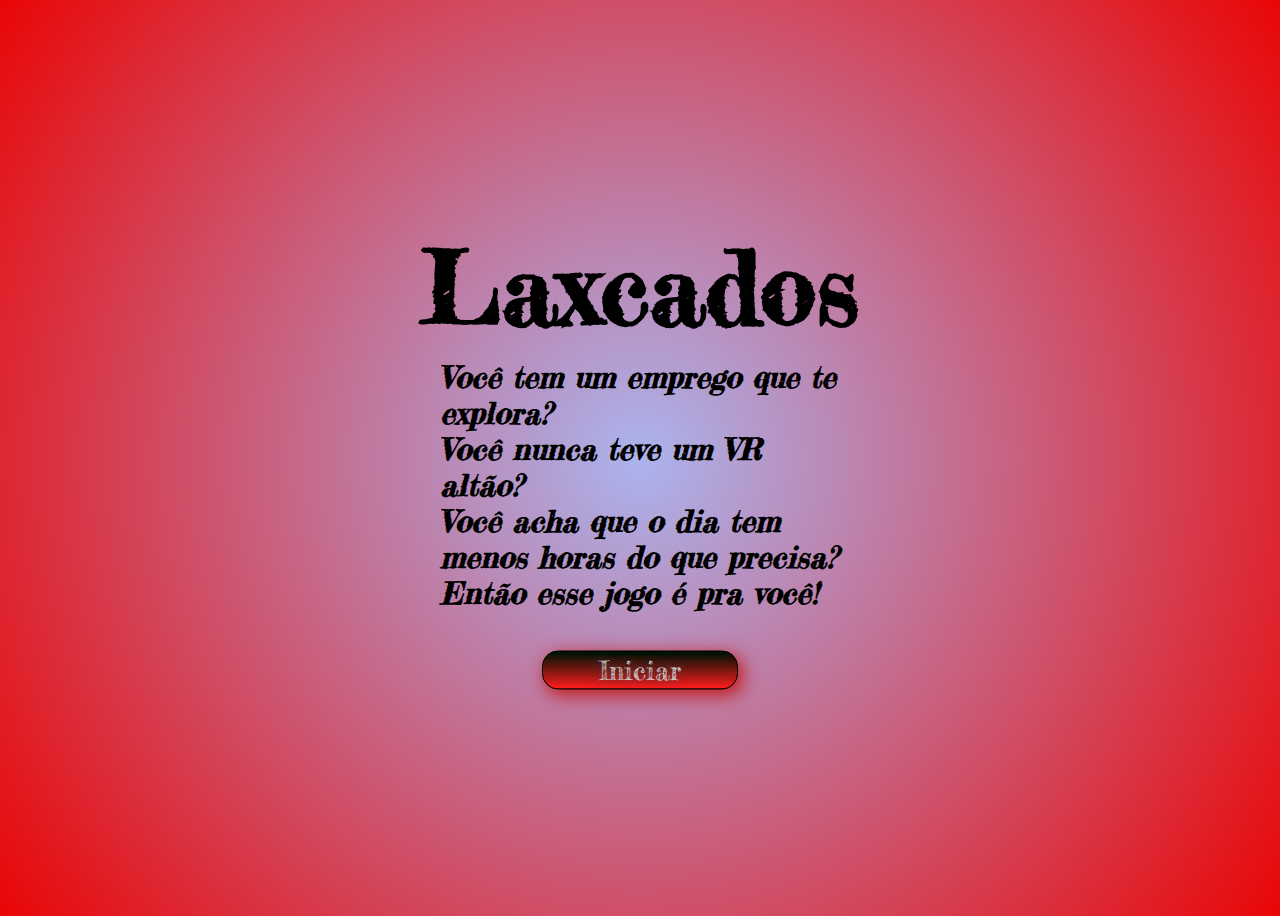
==== index.html @ a6ed9c5d "problema no diretorio" ====
<!DOCTYPE html>
<html lang="pt-br">

<head>
    <link rel="stylesheet" href="./css/index.css">
    <meta charset="UTF-8">
    <meta http-equiv="X-UA-Compatible" content="IE=edge">
    <meta name="viewport" content="width=device-width, initial-scale=1.0">
    <title>Laxcados</title>
    <link rel="preconnect" href="https://fonts.googleapis.com">
    <link rel="preconnect" href="https://fonts.gstatic.com" crossorigin>
    <link href="https://fonts.googleapis.com/css2?family=Fredericka+the+Great&display=swap" rel="stylesheet">
    <script defer src="./javascript/index.js"></script>
</head>

<body>
    <div class="quarteirao">
        <h1 class="titulo">
            Laxcados
        </h1>
        <p class="chamada">
            Você tem um emprego que te explora?<br>
            Você nunca teve um VR altão?<br>
            Você acha que o dia tem menos horas do que precisa?<br>
            Então esse jogo é pra você!<br>

        <div class="botao" id="btn"><a href="#" class="button">Iniciar</a></div>
    </div>
</body>

</html>
---- css/index.css ----
body {
    background: rgb(171, 180, 238);
    background: radial-gradient(circle, rgba(171, 180, 238, 1) 0%, rgba(233, 6, 6, 1) 100%);
    padding: 0%;
    height: 100vh;
}

.quarteirao {
    top: 55%;
    left: 50%;
    position: absolute;
    transform: translate(-50%, -50%);
    height: 500px;
    width: 800px;
    letter-spacing: 0, 5px;
}

.titulo {
    position: absolute;
    top: -5%;
    left: 50%;
    transform: translate(-50%, -50%);
    font-size: 100px;
    font-family: 'Fredericka the Great', cursive;
}

.chamada {
    font-size: 30px;
    font-family: 'Fredericka the Great', cursive;
    font-style: italic;
    font-weight: bolder;
    position: absolute;
    top: 42%;
    left: 50%;
    transform: translate(-50%, -50%);
}

.button {
    box-shadow: 4px 5px 18px 1px #c21b1b;
    background: linear-gradient(to bottom, #011205 5%, #ff1c1c 100%);
    background-color: #011205;
    border-radius: 16px;
    border: 1px solid #000000;
    display: inline-block;
    cursor: pointer;
    color: #cfd6d0;
    font-family: 'Fredericka the Great', cursive;
    font-size: 26px;
    padding: 3px 56px;
    text-decoration: none;
    text-shadow: -1px -1px 11px #424661;
}

.button:hover {
    background: linear-gradient(to bottom, #ff1c1c 5%, #011205 100%);
    background-color: #ff1c1c;
}

.button:active {
    position: relative;
    top: 1px;
}

.botao {
    position: absolute;
    top: 85%;
    left: 50%;
    transform: translate(-50%, -50%);
}

.subtitulo {
    position: absolute;
    top: 65%;
    left: 52%;
    transform: translate(-50%, -50%);
    font-size: 30px;
    font-family: 'Fredericka the Great', cursive;
    font-style: italic;
    font-weight: bolder;
}

.tutorial {
    font-size: 30px;
    font-family: 'Fredericka the Great', cursive;
    font-style: italic;
    font-weight: bolder;
    position: absolute;
    top: 30%;
    left: 52%;
    transform: translate(-50%, -50%);
}

.escolhaDePersonagem {
    font-size: 50px;
    font-family: 'Fredericka the Great', cursive;
    font-style: italic;
    font-weight: bolder;
    position: absolute;
    top: 10%;
    left: 46%;
    transform: translate(-50%, -50%);
}

.adalberto {
    font-size: 20px;
    font-family: 'Fredericka the Great', cursive;
    font-style: italic;
    font-weight: bolder;
    position: absolute;
    top: 35%;
    left: 50%;
    transform: translate(-50%, -50%);
}

.nathalia {
    font-size: 20px;
    font-family: 'Fredericka the Great', cursive;
    font-style: italic;
    font-weight: bolder;
    position: absolute;
    top: 55%;
    left: 50%;
    transform: translate(-50%, -50%);
}

.geovanni {
    font-size: 20px;
    font-family: 'Fredericka the Great', cursive;
    font-style: italic;
    font-weight: bolder;
    position: absolute;
    top: 75%;
    left: 50%;
    transform: translate(-50%, -50%);
}



.adalbertoBotao {
    box-shadow: inset -43px 32px 20px -12px #e32a12;
    background: linear-gradient(to bottom, #a73f2d 5%, #f52c11 100%);
    background-color: #a73f2d;
    border-radius: 12px;
    border: 3px solid #000000;
    display: inline-block;
    cursor: pointer;
    color: #ffffff;
    font-family: Arial;
    font-size: 28px;
    font-weight: bold;
    font-style: italic;
    padding: 17px 23px;
    text-decoration: none;
    text-shadow: 0px 1px 6px #080505;
    position: absolute;
    top: -10%;
    left: -6%;
    transform: translate(-50%, -50%);
}

.adalbertoBotao:hover {
    background: linear-gradient(to bottom, #f52c11 5%, #a73f2d 100%);
    background-color: #f52c11;
}


.nataliaBotao {
    box-shadow: inset -43px 32px 20px -12px #e32a12;
    background: linear-gradient(to bottom, #a73f2d 5%, #f52c11 100%);
    background-color: #a73f2d;
    border-radius: 12px;
    border: 3px solid #000000;
    display: inline-block;
    cursor: pointer;
    color: #ffffff;
    font-family: Arial;
    font-size: 28px;
    font-weight: bold;
    font-style: italic;
    padding: 17px 23px;
    text-decoration: none;
    text-shadow: 0px 1px 6px #080505;
    position: absolute;
    top: 10%;
    left: -6%;
    transform: translate(-50%, -50%);
}

.nataliaBotao:hover {
    background: linear-gradient(to bottom, #f52c11 5%, #a73f2d 100%);
    background-color: #f52c11;
}


.geovaniBotao {
    box-shadow: inset -43px 32px 20px -12px #e32a12;
    background: linear-gradient(to bottom, #a73f2d 5%, #f52c11 100%);
    background-color: #a73f2d;
    border-radius: 12px;
    border: 3px solid #000000;
    display: inline-block;
    cursor: pointer;
    color: #ffffff;
    font-family: Arial;
    font-size: 28px;
    font-weight: bold;
    font-style: italic;
    padding: 17px 23px;
    text-decoration: none;
    text-shadow: 0px 1px 6px #080505;
    position: absolute;
    top: 4%;
    left: -6%;
    transform: translate(-50%, -50%);
}

.geovaniBotao:hover {
    background: linear-gradient(to bottom, #f52c11 5%, #a73f2d 100%);
    background-color: #f52c11;
}
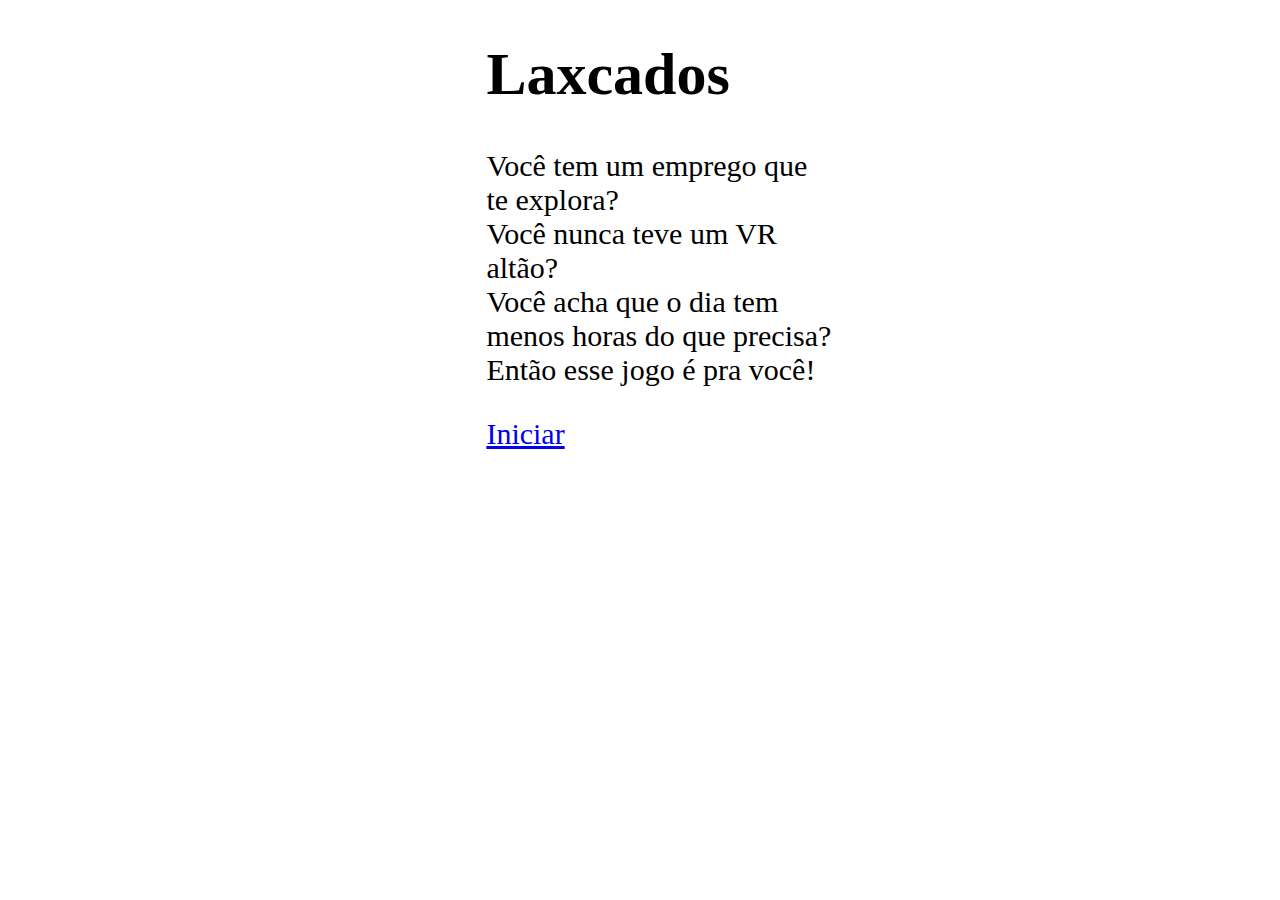
==== commit ad085882: "mudanças html, css e js" ====
--- a/index.html
+++ b/index.html
@@ -2,7 +2,7 @@
 <html lang="pt-br">
 
 <head>
-    <link rel="stylesheet" href="./css/index.css">
+    <link rel="stylesheet" href="./index.css">
     <meta charset="UTF-8">
     <meta http-equiv="X-UA-Compatible" content="IE=edge">
     <meta name="viewport" content="width=device-width, initial-scale=1.0">
@@ -14,18 +14,16 @@
 </head>
 
 <body>
+        
     <div class="quarteirao">
-        <h1 class="titulo">
-            Laxcados
-        </h1>
+        <h1>Laxcados</h1>
         <p class="chamada">
             Você tem um emprego que te explora?<br>
             Você nunca teve um VR altão?<br>
             Você acha que o dia tem menos horas do que precisa?<br>
             Então esse jogo é pra você!<br>
-
-        <div class="botao" id="btn"><a href="#" class="button">Iniciar</a></div>
-    </div>
+        </p>
+      <div class="button"><a href="#" id="btn">Iniciar</a></div>
 </body>
 
-</html>+</html>
--- a/index.css
+++ b/index.css
@@ -0,0 +1,16 @@
+body {
+  padding: 0%;
+  margin: 0%;
+}
+.quarteirao {
+  font-size: 30px;
+  width: 350px;
+  height: 200px;
+  margin-left: 38%;
+}
+.escolhas{
+  font-size: 20px;
+  width: 350px;
+  height: 200px;
+  margin-left: 38%;
+}
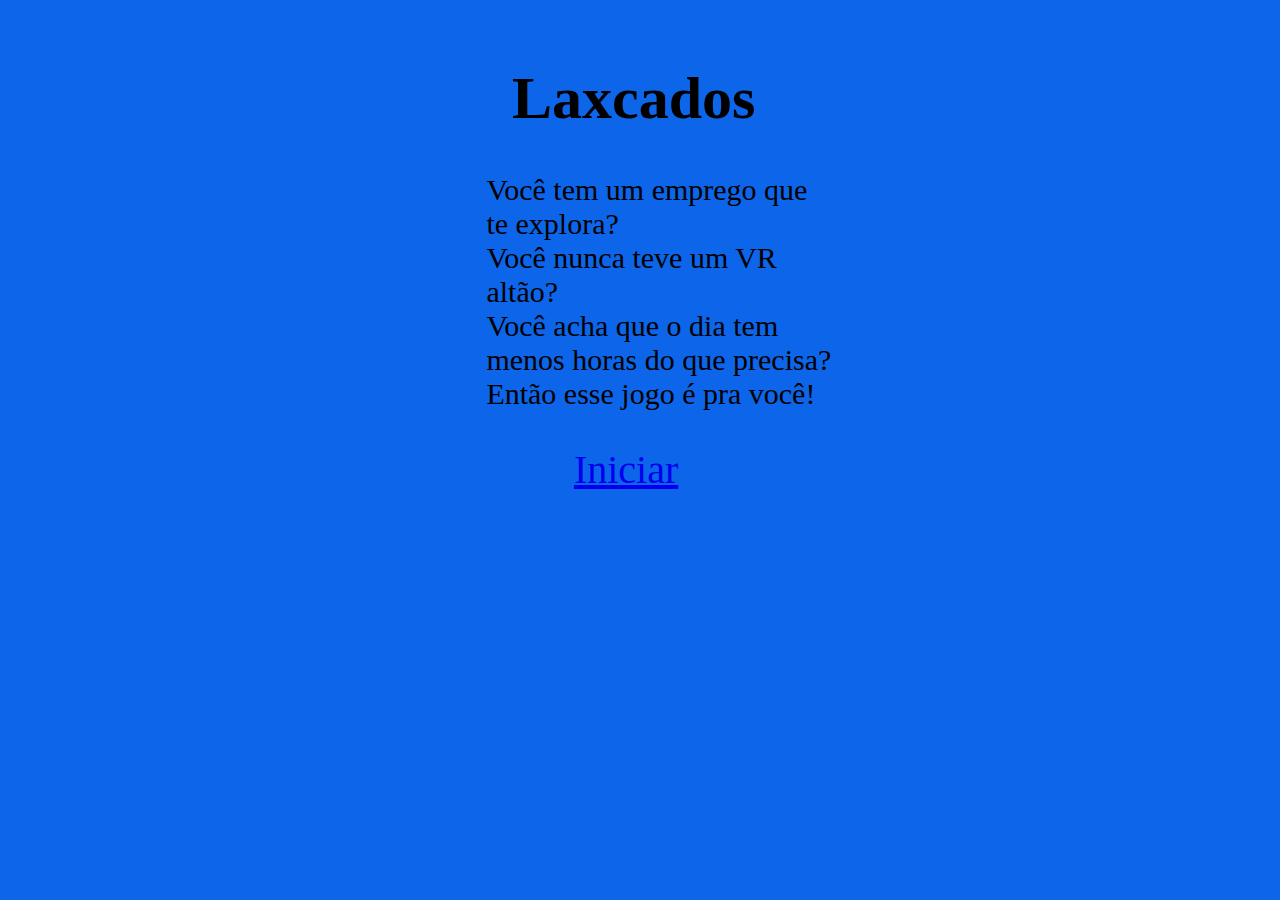
==== commit 6f92ae3e: "criação de pagina vitoria e derrota" ====
--- a/index.html
+++ b/index.html
@@ -7,23 +7,20 @@
     <meta http-equiv="X-UA-Compatible" content="IE=edge">
     <meta name="viewport" content="width=device-width, initial-scale=1.0">
     <title>Laxcados</title>
-    <link rel="preconnect" href="https://fonts.googleapis.com">
-    <link rel="preconnect" href="https://fonts.gstatic.com" crossorigin>
-    <link href="https://fonts.googleapis.com/css2?family=Fredericka+the+Great&display=swap" rel="stylesheet">
+    <link rel="stylesheet" href="index.css">
     <script defer src="./javascript/index.js"></script>
 </head>
 
 <body>
-        
+    <h1 class="tituloIndex">Laxcados</h1>
     <div class="quarteirao">
-        <h1>Laxcados</h1>
         <p class="chamada">
             Você tem um emprego que te explora?<br>
             Você nunca teve um VR altão?<br>
             Você acha que o dia tem menos horas do que precisa?<br>
             Então esse jogo é pra você!<br>
         </p>
-      <div class="button"><a href="#" id="btn">Iniciar</a></div>
+      <div class="buttonIndex"><a href="#" id="btn">Iniciar</a></div>
 </body>
 
 </html>
--- a/index.css
+++ b/index.css
@@ -1,6 +1,7 @@
 body {
   padding: 0%;
   margin: 0%;
+  background-color: rgb(13, 101, 233);
 }
 .quarteirao {
   font-size: 30px;
@@ -14,3 +15,34 @@
   height: 200px;
   margin-left: 38%;
 }
+.gameOver{
+  font-size:40px;
+  margin-left: 33%;
+  margin-top: 13%;
+}
+.btGameOVER{
+  font-size: 40px;
+  margin-left: 40%;
+  margin-top: 10%;
+}
+.buttonIndex{
+  font-size: 40px;
+  margin-left:25%;
+  margin-top: 10%;
+}
+.tituloIndex{
+  font-size: 60px;
+  margin-left:40%;
+  margin-top: 5%;
+}
+.tituloEscolha{
+  font-size: 50px;
+  margin-left:15%;
+  margin-top: 10%;
+}
+.escolhas{
+  width: 60%;
+  margin-left:23%;
+  margin-top: 5%;
+  font-size: 30px;
+}--- a/index.css
+++ b/index.css
@@ -1,6 +1,7 @@
 body {
   padding: 0%;
   margin: 0%;
+  background-color: rgb(13, 101, 233);
 }
 .quarteirao {
   font-size: 30px;
@@ -14,3 +15,34 @@
   height: 200px;
   margin-left: 38%;
 }
+.gameOver{
+  font-size:40px;
+  margin-left: 33%;
+  margin-top: 13%;
+}
+.btGameOVER{
+  font-size: 40px;
+  margin-left: 40%;
+  margin-top: 10%;
+}
+.buttonIndex{
+  font-size: 40px;
+  margin-left:25%;
+  margin-top: 10%;
+}
+.tituloIndex{
+  font-size: 60px;
+  margin-left:40%;
+  margin-top: 5%;
+}
+.tituloEscolha{
+  font-size: 50px;
+  margin-left:15%;
+  margin-top: 10%;
+}
+.escolhas{
+  width: 60%;
+  margin-left:23%;
+  margin-top: 5%;
+  font-size: 30px;
+}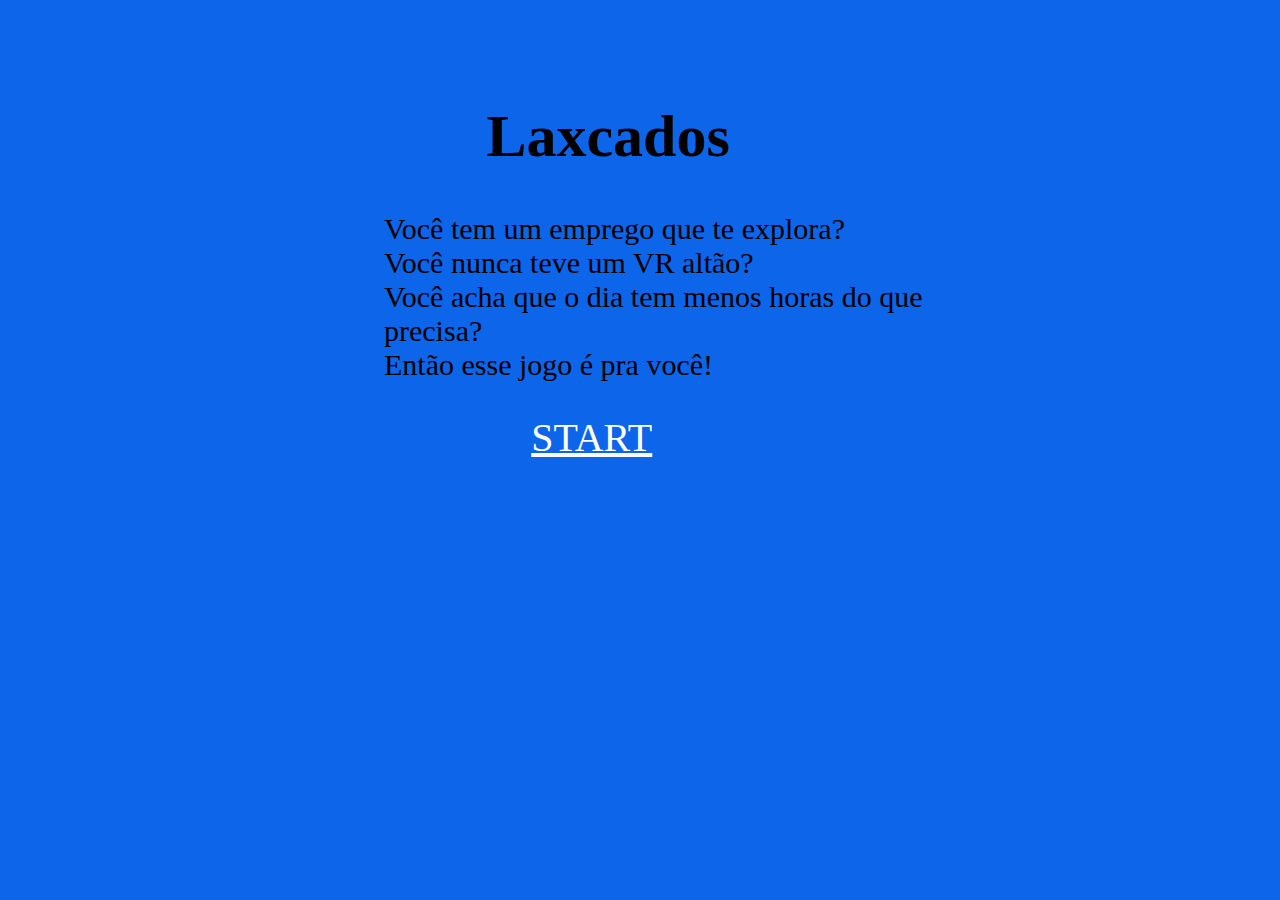
==== commit 6e87a5ee: "tudo pronto" ====
--- a/index.html
+++ b/index.html
@@ -7,7 +7,7 @@
     <meta http-equiv="X-UA-Compatible" content="IE=edge">
     <meta name="viewport" content="width=device-width, initial-scale=1.0">
     <title>Laxcados</title>
-    <link rel="stylesheet" href="index.css">
+    <link rel="stylesheet" href="./css/index.css">
     <script defer src="./javascript/index.js"></script>
 </head>
 
@@ -20,7 +20,7 @@
             Você acha que o dia tem menos horas do que precisa?<br>
             Então esse jogo é pra você!<br>
         </p>
-      <div class="buttonIndex"><a href="#" id="btn">Iniciar</a></div>
+        <div class="buttonIndex"><a href="#" id="btn">START</a></div>
 </body>
 
-</html>
+</html>--- a/css/index.css
+++ b/css/index.css
@@ -0,0 +1,84 @@
+body {
+  padding: 0%;
+  margin: 0%;
+  background-color: rgb(13, 101, 233);
+}
+.quarteirao {
+  font-size: 30px;
+  width: 50%;
+  height: 200px;
+  margin-left: 30%;
+}
+.escolhas {
+  font-size: 20px;
+  width: 350px;
+  height: 200px;
+  margin-left: 35%;
+}
+.gameOver {
+  font-size: 40px;
+  margin-left: 33%;
+  margin-top: 13%;
+}
+.btGameOVER {
+  font-size: 40px;
+  margin-left: 40%;
+  margin-top: 10%;
+}
+.buttonIndex {
+  font-size: 40px;
+  margin-left: 23%;
+  margin-top: 5%;
+}
+#btn,
+#natid,
+#geo,
+#adalberto,
+#over,
+#win {
+  font-size: 40px;
+  text-decoration-color: rgb(250, 250, 250);
+  color: white;
+}
+.tituloIndex {
+  font-size: 60px;
+  margin-left: 38%;
+  margin-top: 8%;
+}
+.tituloEscolha {
+  font-size: 50px;
+  margin-left: 15%;
+  margin-top: 10%;
+}
+.escolhas {
+  width: 60%;
+  margin-left: 23%;
+  margin-top: 5%;
+  font-size: 30px;
+}
+#over, #win {
+  margin-left: 600px;
+}
+
+.gameOver,.vitoria {
+  font-size: 50px;
+  margin-left: 30%;
+  margin-top: 12%;
+}
+@media only screen and (max-device-width: 900px) {
+  .quarteirao {
+    display: table-row;
+    justify-content: flex-start;
+  }
+  .tituloIndex {
+    font-size: 40px;
+    margin-left: 100px;
+  }
+  .buttonIndex {
+    margin-left: 100px;
+  }
+  .tituloEscolha {
+    font-size: 30px;
+    margin: auto;
+  }
+}
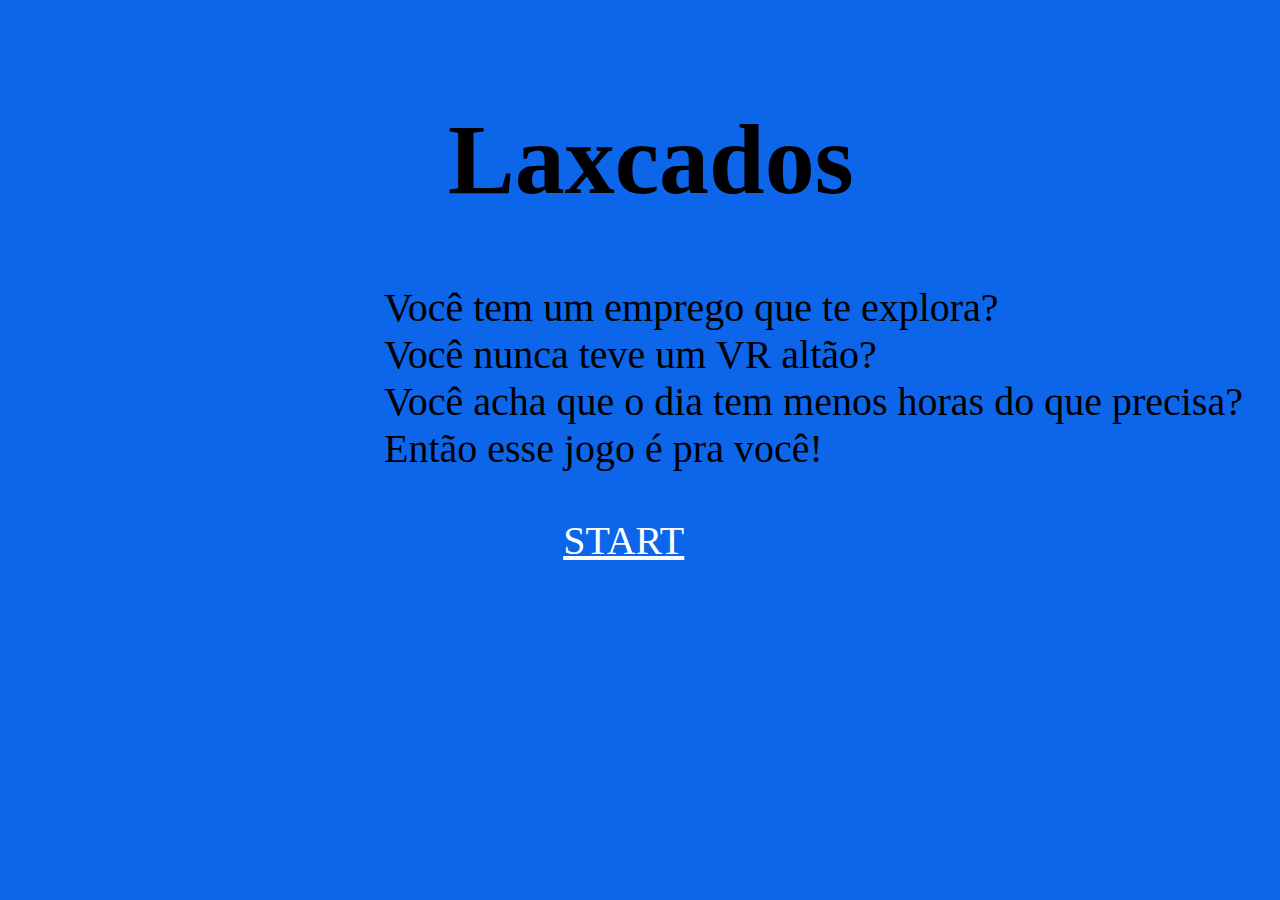
==== commit 1ccb36fd: "tudo pronto" ====
--- a/index.html
+++ b/index.html
@@ -1,26 +1,25 @@
 <!DOCTYPE html>
 <html lang="pt-br">
+  <head>
+    <link rel="stylesheet" href="./index.css" />
+    <meta charset="UTF-8" />
+    <meta http-equiv="X-UA-Compatible" content="IE=edge" />
+    <meta name="viewport" content="width=device-width, initial-scale=1.0" />
+    <title>Laxcados</title>
+    <link rel="stylesheet" href="./css/index.css" />
+    <script defer src="./javascript/index.js"></script>
+  </head>
 
-<head>
-    <link rel="stylesheet" href="./index.css">
-    <meta charset="UTF-8">
-    <meta http-equiv="X-UA-Compatible" content="IE=edge">
-    <meta name="viewport" content="width=device-width, initial-scale=1.0">
-    <title>Laxcados</title>
-    <link rel="stylesheet" href="./css/index.css">
-    <script defer src="./javascript/index.js"></script>
-</head>
-
-<body>
+  <body>
     <h1 class="tituloIndex">Laxcados</h1>
     <div class="quarteirao">
-        <p class="chamada">
-            Você tem um emprego que te explora?<br>
-            Você nunca teve um VR altão?<br>
-            Você acha que o dia tem menos horas do que precisa?<br>
-            Então esse jogo é pra você!<br>
-        </p>
-        <div class="buttonIndex"><a href="#" id="btn">START</a></div>
-</body>
-
-</html>+      <p class="chamada">
+        Você tem um emprego que te explora?<br />
+        Você nunca teve um VR altão?<br />
+        Você acha que o dia tem menos horas do que precisa?<br />
+        Então esse jogo é pra você!<br />
+      </p>
+      <div class="buttonIndex"><a href="#" id="btn">START</a></div>
+    </div>
+  </body>
+</html>
--- a/css/index.css
+++ b/css/index.css
@@ -4,9 +4,7 @@
   background-color: rgb(13, 101, 233);
 }
 .quarteirao {
-  font-size: 30px;
-  width: 50%;
-  height: 200px;
+  font-size: 40px;
   margin-left: 30%;
 }
 .escolhas {
@@ -27,7 +25,7 @@
 }
 .buttonIndex {
   font-size: 40px;
-  margin-left: 23%;
+  margin-left: 20%;
   margin-top: 5%;
 }
 #btn,
@@ -41,30 +39,39 @@
   color: white;
 }
 .tituloIndex {
-  font-size: 60px;
-  margin-left: 38%;
+  font-size: 100px;
+  margin-left: 35%;
   margin-top: 8%;
 }
 .tituloEscolha {
-  font-size: 50px;
+  font-size: 70px;
   margin-left: 15%;
   margin-top: 10%;
 }
 .escolhas {
   width: 60%;
-  margin-left: 23%;
+  margin-left: 20%;
   margin-top: 5%;
-  font-size: 30px;
+  font-size: 40px;
 }
-#over, #win {
-  margin-left: 600px;
+#over {
+  margin-left: 850px;
 }
 
-.gameOver,.vitoria {
-  font-size: 50px;
-  margin-left: 30%;
+.gameOver {
+  font-size: 90px;
+  margin-left: 23%;
   margin-top: 12%;
 }
+.vitoria {
+  font-size: 90px;
+  margin-left: 25%;
+  margin-top: 10%;
+}
+#win {
+  margin-left: 800px;
+}
+
 @media only screen and (max-device-width: 900px) {
   .quarteirao {
     display: table-row;
@@ -81,4 +88,13 @@
     font-size: 30px;
     margin: auto;
   }
+  .gameOver,
+  .vitoria {
+    font-size: 25px;
+    margin-left: 70px;
+  }
+  #over,
+  #win {
+    margin-left: 150px;
+  }
 }
